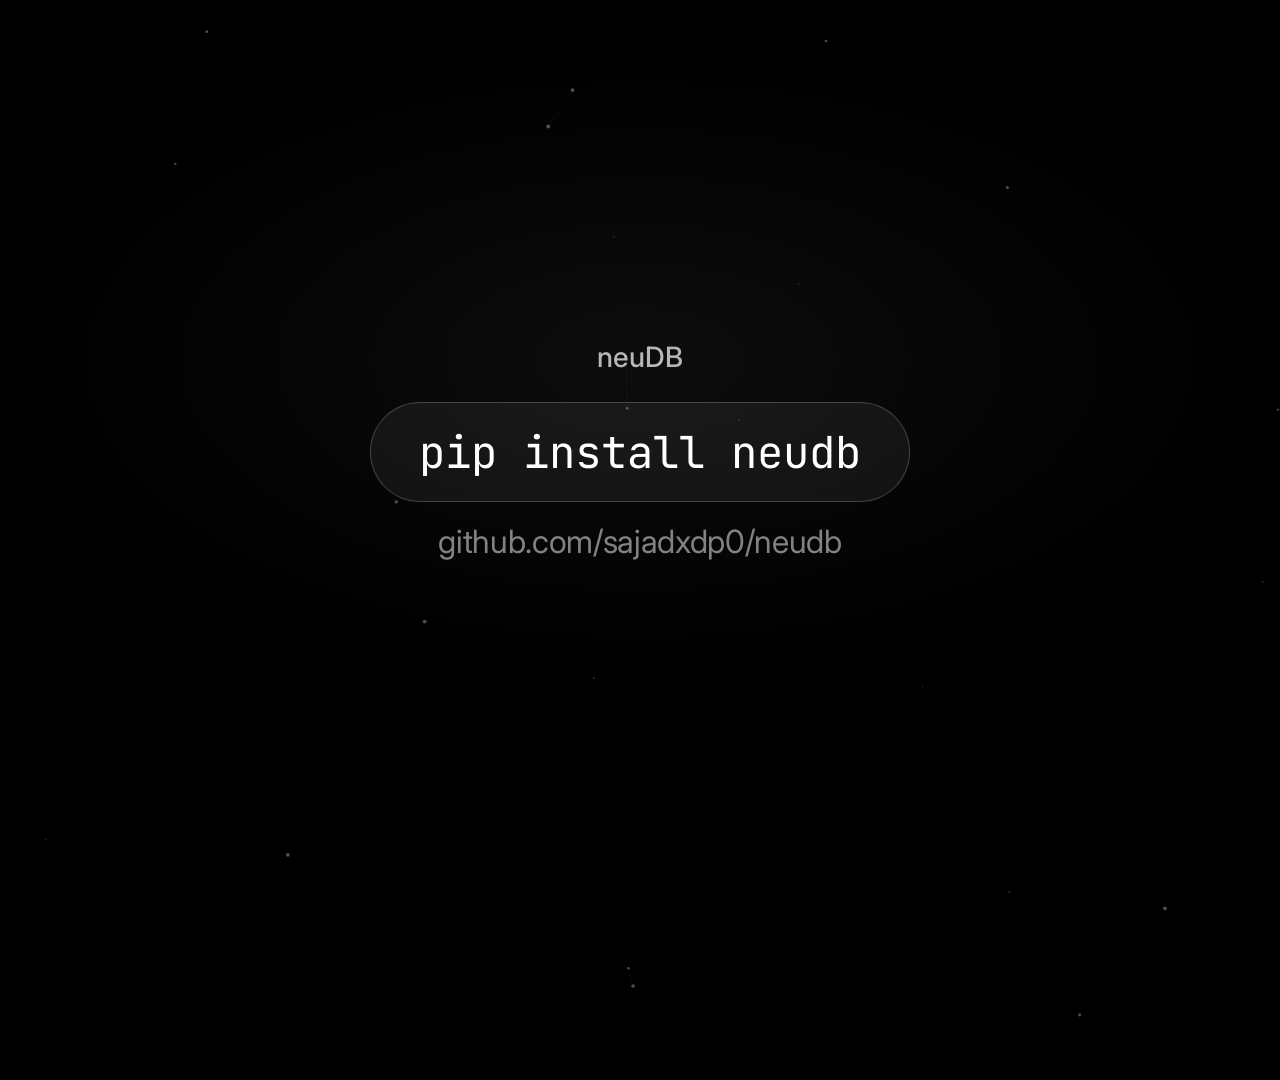
==== docs/launch-video/promo.html @ 46d15066 "Refactor for clarity and publish clean version" ====
<!DOCTYPE html>
<html lang="en">
<head>
  <meta charset="utf-8">
  <title>neuDB Launch</title>
  <link rel="preconnect" href="https://fonts.googleapis.com">
  <link rel="preconnect" href="https://fonts.gstatic.com" crossorigin>
  <link href="https://fonts.googleapis.com/css2?family=Inter:wght@400;500;600&family=JetBrains+Mono:wght@400;500&display=swap" rel="stylesheet">
  <style>
    * { margin: 0; padding: 0; box-sizing: border-box; }
    html, body {
      width: 1920px;
      height: 1080px;
      overflow: hidden;
      background: #000;
      font-family: Inter, system-ui, sans-serif;
      color: #fff;
    }
    canvas {
      position: absolute;
      inset: 0;
      width: 1920px;
      height: 1080px;
    }
    .vignette {
      position: absolute;
      inset: 0;
      background: radial-gradient(ellipse 70% 50% at 50% 40%, rgba(255,255,255,0.05) 0%, transparent 70%);
      pointer-events: none;
    }
    .scene {
      position: absolute;
      inset: 0;
      display: flex;
      flex-direction: column;
      align-items: center;
      justify-content: center;
      opacity: 0;
      animation-fill-mode: forwards;
    }
    /* Beat 1: 0-4s logo */
    .scene-logo {
      animation: showLogo 4s ease forwards;
    }
    @keyframes showLogo {
      0%, 5% { opacity: 0; transform: scale(0.92); }
      15%, 85% { opacity: 1; transform: scale(1); }
      100% { opacity: 0; transform: scale(1.02); }
    }
    .logo-img {
      width: 200px;
      height: auto;
      margin-bottom: 32px;
      filter: drop-shadow(0 0 48px rgba(255,255,255,0.12));
    }
    .wordmark {
      font-size: 96px;
      font-weight: 500;
      letter-spacing: -0.04em;
    }
    /* Beat 2: 4-8s tagline */
    .scene-tagline {
      animation: showTagline 4s ease 4s forwards;
      text-align: center;
      gap: 24px;
    }
    @keyframes showTagline {
      0%, 8% { opacity: 0; transform: translateY(20px); }
      18%, 75% { opacity: 1; transform: translateY(0); }
      100% { opacity: 0; transform: translateY(-12px); }
    }
    .line-problem {
      font-size: 52px;
      font-weight: 400;
      color: rgba(255,255,255,0.45);
      letter-spacing: -0.02em;
    }
    .line-promise {
      font-size: 72px;
      font-weight: 500;
      letter-spacing: -0.03em;
    }
    .line-promise span { color: rgba(255,255,255,0.85); }
    /* Beat 3: 8-12s pillars */
    .scene-pillars {
      animation: showPillars 4s ease 8s forwards;
      flex-direction: row;
      gap: 48px;
    }
    @keyframes showPillars {
      0%, 5% { opacity: 0; }
      12%, 88% { opacity: 1; }
      100% { opacity: 0; }
    }
    .pillar {
      font-size: 36px;
      font-weight: 500;
      padding: 24px 40px;
      border: 1px solid rgba(255,255,255,0.12);
      border-radius: 16px;
      background: rgba(255,255,255,0.03);
      opacity: 0;
      animation: pillarIn 0.6s ease forwards;
    }
    .pillar:nth-child(1) { animation-delay: 8.3s; }
    .pillar:nth-child(2) { animation-delay: 8.7s; }
    .pillar:nth-child(3) { animation-delay: 9.1s; }
    @keyframes pillarIn {
      from { opacity: 0; transform: translateY(24px); }
      to { opacity: 1; transform: translateY(0); }
    }
    /* Beat 4: 12-15s CTA */
    .scene-cta {
      animation: showCta 3s ease 12s forwards;
      text-align: center;
      gap: 20px;
    }
    @keyframes showCta {
      0%, 10% { opacity: 0; transform: scale(0.96); }
      25%, 100% { opacity: 1; transform: scale(1); }
    }
    .cta-cmd {
      font-family: "JetBrains Mono", monospace;
      font-size: 44px;
      padding: 20px 48px;
      background: rgba(255,255,255,0.06);
      border: 1px solid rgba(255,255,255,0.2);
      border-radius: 999px;
    }
    .cta-url {
      font-size: 32px;
      color: rgba(255,255,255,0.5);
      letter-spacing: -0.01em;
    }
    .cta-logo-small {
      font-size: 28px;
      font-weight: 500;
      margin-bottom: 8px;
      opacity: 0.7;
    }
  </style>
</head>
<body>
  <canvas id="bg" width="1920" height="1080" aria-hidden="true"></canvas>
  <div class="vignette" aria-hidden="true"></div>

  <div class="scene scene-logo">
    <img src="../brand/logo-mark.jpg" alt="" class="logo-img">
    <div class="wordmark">neuDB</div>
  </div>

  <div class="scene scene-tagline">
    <p class="line-problem">Your AI forgets every chat.</p>
    <p class="line-promise"><span>neuDB</span> remembers.</p>
  </div>

  <div class="scene scene-pillars">
    <div class="pillar">JSON on disk</div>
    <div class="pillar">Semantic search</div>
    <div class="pillar">Zero deps</div>
  </div>

  <div class="scene scene-cta">
    <div class="cta-logo-small">neuDB</div>
    <div class="cta-cmd">pip install neudb</div>
    <div class="cta-url">github.com/sajadxdp0/neudb</div>
  </div>

  <script>
    (function () {
      const canvas = document.getElementById('bg');
      const ctx = canvas.getContext('2d');
      const nodes = Array.from({ length: 36 }, () => ({
        x: Math.random() * 1920,
        y: Math.random() * 1080,
        vx: (Math.random() - 0.5) * 0.4,
        vy: (Math.random() - 0.5) * 0.4,
        r: Math.random() * 1.5 + 0.5,
      }));
      function draw() {
        ctx.clearRect(0, 0, 1920, 1080);
        for (let i = 0; i < nodes.length; i++) {
          const a = nodes[i];
          a.x += a.vx; a.y += a.vy;
          if (a.x < 0 || a.x > 1920) a.vx *= -1;
          if (a.y < 0 || a.y > 1080) a.vy *= -1;
          for (let j = i + 1; j < nodes.length; j++) {
            const b = nodes[j];
            const d = Math.hypot(a.x - b.x, a.y - b.y);
            if (d < 140) {
              ctx.strokeStyle = `rgba(255,255,255,${(1 - d / 140) * 0.1})`;
              ctx.lineWidth = 0.5;
              ctx.beginPath();
              ctx.moveTo(a.x, a.y);
              ctx.lineTo(b.x, b.y);
              ctx.stroke();
            }
          }
        }
        nodes.forEach((n) => {
          ctx.fillStyle = 'rgba(255,255,255,0.3)';
          ctx.beginPath();
          ctx.arc(n.x, n.y, n.r, 0, Math.PI * 2);
          ctx.fill();
        });
        requestAnimationFrame(draw);
      }
      draw();
    })();
  </script>
</body>
</html>
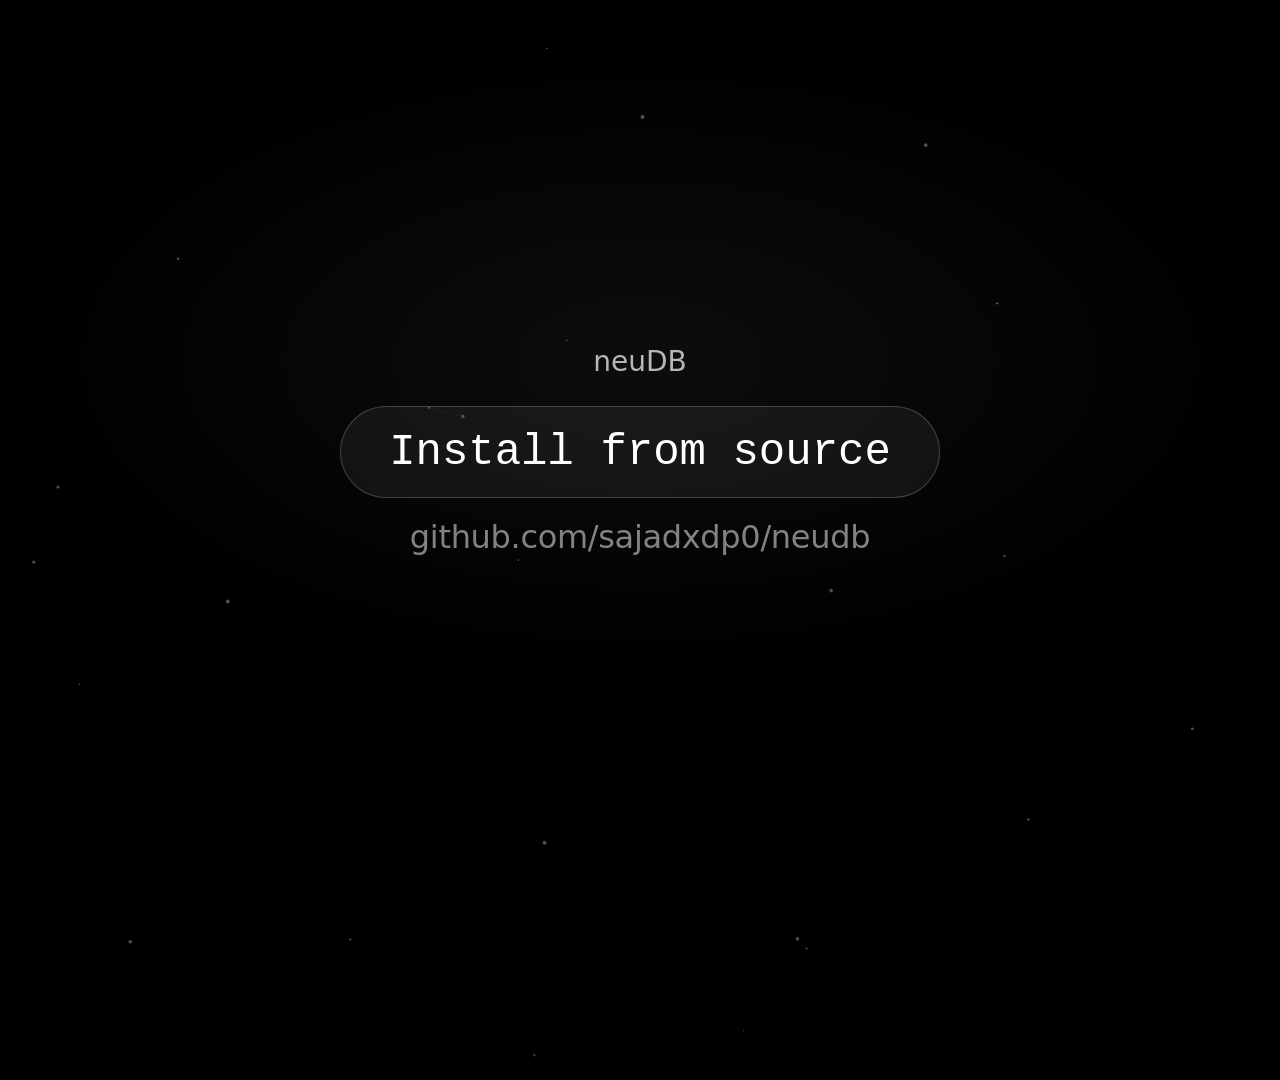
==== commit a108a9d4: "Release neuDB 0.5.0 product readiness upgrade - Harden JSON table invariants, atomic mutations, dura" ====
--- a/docs/launch-video/promo.html
+++ b/docs/launch-video/promo.html
@@ -3,9 +3,6 @@
 <head>
   <meta charset="utf-8">
   <title>neuDB Launch</title>
-  <link rel="preconnect" href="https://fonts.googleapis.com">
-  <link rel="preconnect" href="https://fonts.gstatic.com" crossorigin>
-  <link href="https://fonts.googleapis.com/css2?family=Inter:wght@400;500;600&family=JetBrains+Mono:wght@400;500&display=swap" rel="stylesheet">
   <style>
     * { margin: 0; padding: 0; box-sizing: border-box; }
     html, body {
@@ -13,7 +10,7 @@
       height: 1080px;
       overflow: hidden;
       background: #000;
-      font-family: Inter, system-ui, sans-serif;
+      font-family: ui-sans-serif, system-ui, -apple-system, BlinkMacSystemFont, "Segoe UI", sans-serif;
       color: #fff;
     }
     canvas {
@@ -120,7 +117,7 @@
       25%, 100% { opacity: 1; transform: scale(1); }
     }
     .cta-cmd {
-      font-family: "JetBrains Mono", monospace;
+      font-family: ui-monospace, SFMono-Regular, Menlo, Consolas, monospace;
       font-size: 44px;
       padding: 20px 48px;
       background: rgba(255,255,255,0.06);
@@ -150,19 +147,19 @@
   </div>
 
   <div class="scene scene-tagline">
-    <p class="line-problem">Your AI forgets every chat.</p>
+    <p class="line-problem">Give your agent inspectable memory.</p>
     <p class="line-promise"><span>neuDB</span> remembers.</p>
   </div>
 
   <div class="scene scene-pillars">
     <div class="pillar">JSON on disk</div>
-    <div class="pillar">Semantic search</div>
-    <div class="pillar">Zero deps</div>
+    <div class="pillar">Text + vector search</div>
+    <div class="pillar">Zero core dependencies</div>
   </div>
 
   <div class="scene scene-cta">
     <div class="cta-logo-small">neuDB</div>
-    <div class="cta-cmd">pip install neudb</div>
+    <div class="cta-cmd">Install from source</div>
     <div class="cta-url">github.com/sajadxdp0/neudb</div>
   </div>
 
